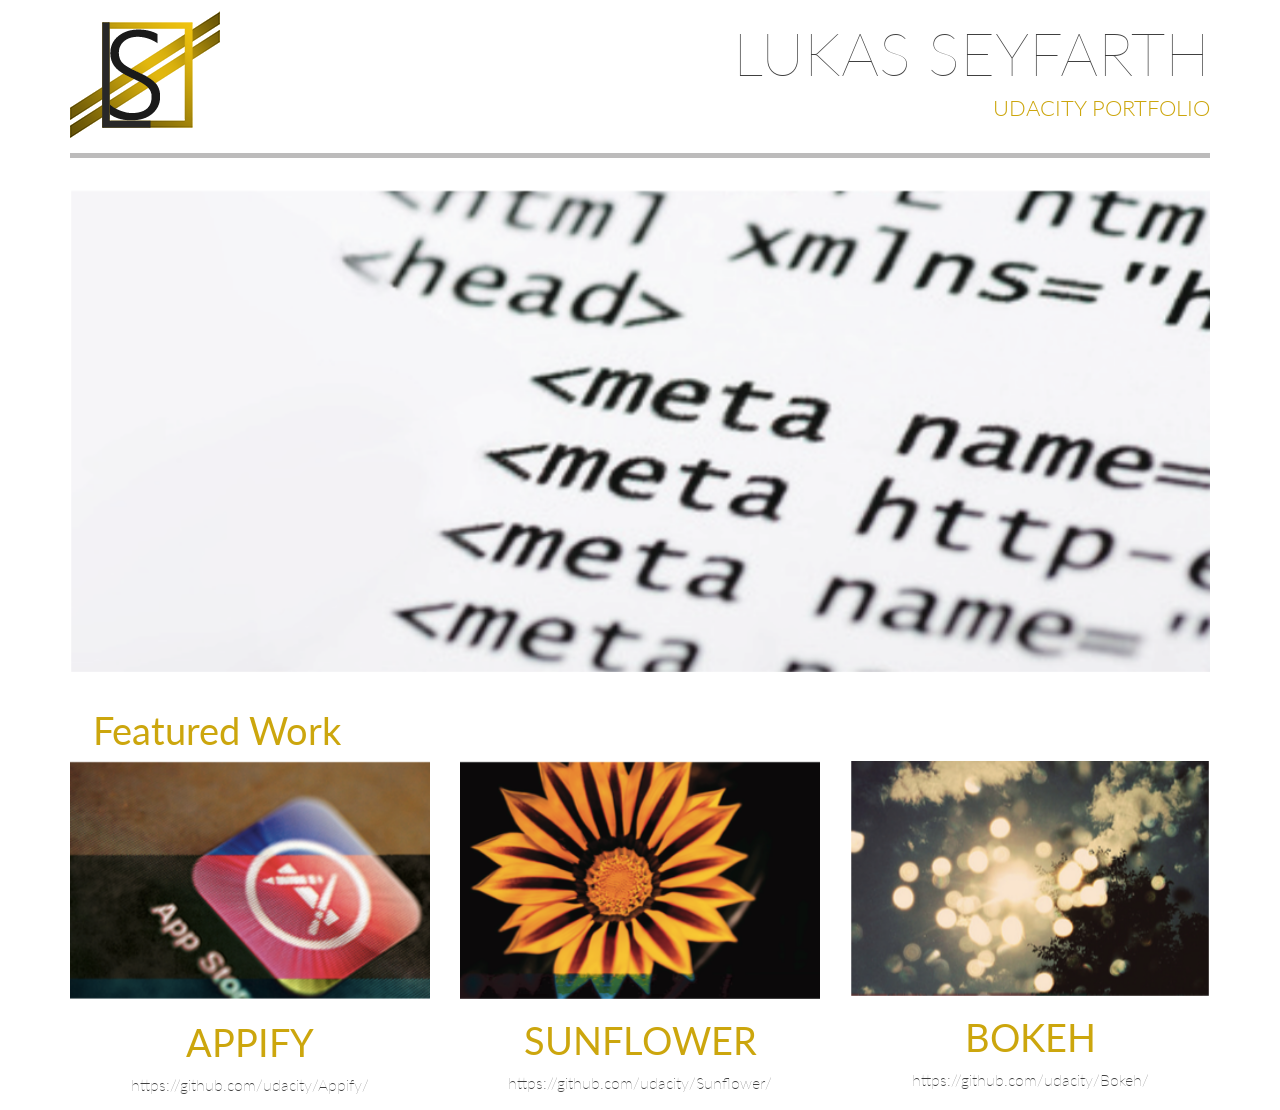
==== index.html @ 7fca0c6e "First Commit" ====
<!DOCTYPE html>
<html lang="en">
	<head>
		<meta charset="utf-8">
		<meta http-equiv="X-UA-Compatible" content="IE=edge">
		<meta name="viewport" content="width=device-width, initial-scale=1">
		<title>My Portfolio</title>
		<link href='http://fonts.googleapis.com/css?family=Lato:100,300,400,500' rel='stylesheet' type='text/css'>
		<link rel="stylesheet" type="text/css" href="css/bootstrap.css">
		<link rel="stylesheet" type="text/css" href="css/style.css">
		<script type="text/javascript" src="js/bootstrap.js"></script>
		<script type="text/javascript" src="js/modal.js"></script>
	</head>
	<body>
		<div class="container">
		<section class="header">
			<div class="row">
				<div class="col-md-6">
					<img class="logo" src="images/mainlogo.png" alt="Logo">
				</div>
				<div class="col-md-6 text-right text-uppercase">
					<h1 class="title-super text-thin">Lukas Seyfarth</h1>
					<h4 class="subtitle">Udacity portfolio</h4>
				</div>
			</div>
			<div class="row">
				<div class="col-md-12">
					<hr class="hr">
				</div>
			</div>
		</section>
			<div class="row">
				<div class="col-md-12">
					<img class="img-responsive" src="images/main.png" alt="Big Center Image">
				</div>
			</div>
			<div class="row">
				<div class="col-md-12">
					<h2 class="text-secondtitle">Featured Work</h2>
				</div>
			</div>

			<div class="row text-center">
				<div class="col-md-4">
					<div class="hover">
						<a href="https://github.com/udacity/appify" data-toggle="tooltip" title="Click here to learn more about the cool App project"> <img class="img-responsive" src="images/appify.png" alt="Appify Picture"></a>
					</div>
						<h3 class="text-uppercase description-project">Appify</h3>
						<a href="https://github.com/udacity/appify" class="text-link" data-toggle="tooltip" title="Click here to learn more about the cool App project">https://github.com/udacity/Appify/</a>
				</div>
				<div class="col-md-4">
					<div class="hover">
						<a href="https://github.com/udacity/sunflower" data-toggle="tooltip" title="Click here to learn more about the awesome Sunflower project"> <img class="img-responsive" src="images/sunflower.png" alt="Sunflower Picture"></a>
					</div>
						<h3 class="text-uppercase description-project">Sunflower</h3>
						<a href="https://github.com/udacity/Sunflower" class="text-link" data-toggle="tooltip" title="Click here to learn more about the awesome Sunflower project">https://github.com/udacity/Sunflower/</a>
				</div>
				<div class="col-md-4">
					<div class="hover">
						<a href="https://github.com/udacity/bokeh" data-toggle="tooltip" title="Click here to learn more about the superb Bokeh project">
						<img class="img-responsive" src="images/bokeh.png" alt="Bokeh Picture"></a>
					</div>
						<h3 class="text-uppercase description-project">Bokeh</h3>
						<a href="https://github.com/udacity/Bokeh" class="text-link" data-toggle="tooltip" title="Click here to learn more about the superb Bokeh project">
						https://github.com/udacity/Bokeh/</a>
				</div>
			</div>
		</div>
</body>
</html>
---- css/style.css ----
/*Medias --------------------------------- */
@media only screen and (max-width: 991px) {
    .logo {
        width: 50%;
        margin: auto;
    }
    .col-md-6 {
        display: inline-table;
    }
    .subtitle {
    font-weight: 300;
    font-size: 22px;
    color: #CCA60D;
    }
    .title-super {
        font-size: 30px
    }
    .hover {
  height: 100%;
  width: 100%;
  overflow: hidden;
}
}
/*css basic --------------------------------- */
body {
    font-family: 'Lato', sans-serif;
    color: #404040;
}
.header {
    position: sticky;
}

.hover {
  height: 100%;
  width: 100%;
}
/*css for Text --------------------------------- */
.text-thin {
	font-weight: 100;
}

.text-secondtitle {
	padding-left:2%;
	color: #CCA60D;
	font-weight:400;
	font-size: 38px;
	margin-top: 1em;
}

.text-link {
	color: #404040;
	font-size: 16px;
	padding: 1em;
	font-weight: 100;
}

.title-super {
	font-size: 60px
}
.description-project {
	font-size: 38px;
	font-weight: 400;
    color: #CCA60D;
}

.subtitle {
	font-weight: 300;
	font-size: 22px;
    color: #CCA60D;
}

/*css for images --------------------------------- */
.title-logo {
	margin-top: 1.5em;
}
.hover img {
    -webkit-transition: all 1s ease; /* Safari and Chrome */
    -moz-transition: all 1s ease; /* Firefox */
    -ms-transition: all 1s ease; /* IE 9 */
    -o-transition: all 1s ease; /* Opera */
    transition: all 1s ease;
}
.hover:hover img {
    -webkit-transform:scale(1.1); /* Safari and Chrome */
    -moz-transform:scale(1.1); /* Firefox */
    -ms-transform:scale(1.1); /* IE 9 */
    -o-transform:scale(1.1); /* Opera */
     transform:scale(1.1);
     opacity: 0.8;
}


/*css for other elements --------------------------*/

hr {
    border: none;
    height: 5px;
    color: #BCBBBB; /* old IE */
    background-color: #BCBBBB; /* Modern Browsers */
    margin-top: 0.2em;
    margin-bottom: 2.2em;
}
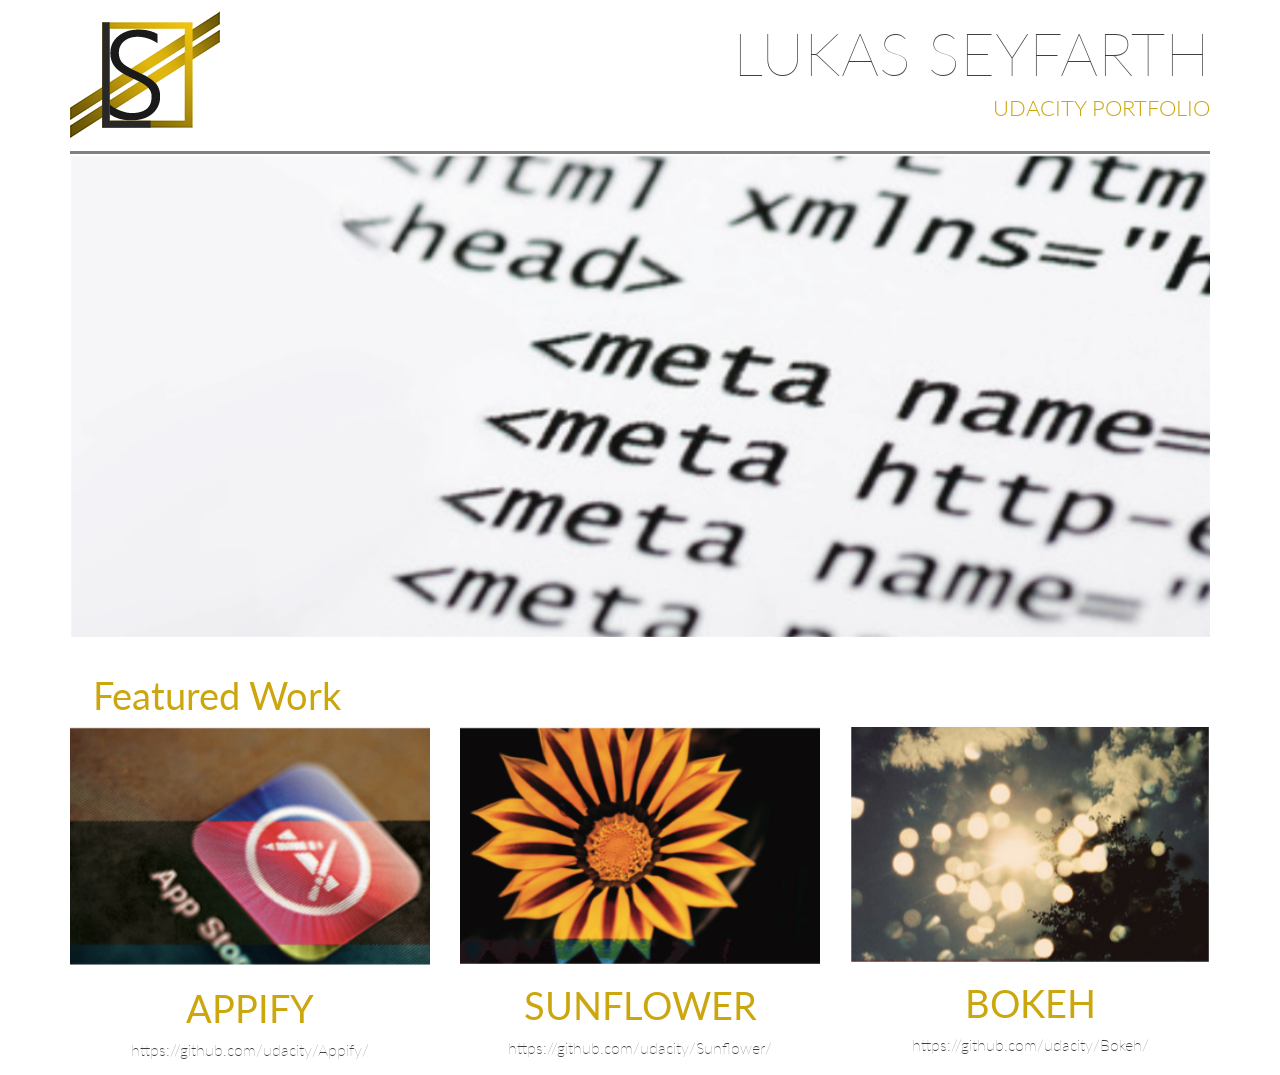
==== commit b7fe380d: "Add files via upload" ====
--- a/index.html
+++ b/index.html
@@ -8,12 +8,10 @@
 		<link href='http://fonts.googleapis.com/css?family=Lato:100,300,400,500' rel='stylesheet' type='text/css'>
 		<link rel="stylesheet" type="text/css" href="css/bootstrap.css">
 		<link rel="stylesheet" type="text/css" href="css/style.css">
-		<script type="text/javascript" src="js/bootstrap.js"></script>
-		<script type="text/javascript" src="js/modal.js"></script>
 	</head>
 	<body>
 		<div class="container">
-		<section class="header">
+		<header class="header">
 			<div class="row">
 				<div class="col-md-6">
 					<img class="logo" src="images/mainlogo.png" alt="Logo">
@@ -25,10 +23,10 @@
 			</div>
 			<div class="row">
 				<div class="col-md-12">
-					<hr class="hr">
 				</div>
 			</div>
-		</section>
+		</header>
+		<section class="bannerandh2">
 			<div class="row">
 				<div class="col-md-12">
 					<img class="img-responsive" src="images/main.png" alt="Big Center Image">
@@ -39,8 +37,8 @@
 					<h2 class="text-secondtitle">Featured Work</h2>
 				</div>
 			</div>
-
-			<div class="row text-center">
+		</section>
+			<section class="row text-center">
 				<div class="col-md-4">
 					<div class="hover">
 						<a href="https://github.com/udacity/appify" data-toggle="tooltip" title="Click here to learn more about the cool App project"> <img class="img-responsive" src="images/appify.png" alt="Appify Picture"></a>
@@ -64,7 +62,7 @@
 						<a href="https://github.com/udacity/Bokeh" class="text-link" data-toggle="tooltip" title="Click here to learn more about the superb Bokeh project">
 						https://github.com/udacity/Bokeh/</a>
 				</div>
-			</div>
+			</section>
 		</div>
 </body>
 </html>
--- a/css/style.css
+++ b/css/style.css
@@ -1,26 +1,31 @@
 /*Medias --------------------------------- */
 @media only screen and (max-width: 991px) {
-    .logo {
-        width: 50%;
-        margin: auto;
-    }
-    .col-md-6 {
-        display: inline-table;
-    }
-    .subtitle {
+.logo {
+    width: 50%;
+    margin: auto;
+}
+
+.col-md-6 {
+    display: inline-table;
+}
+
+.subtitle {
     font-weight: 300;
     font-size: 22px;
     color: #CCA60D;
-    }
-    .title-super {
-        font-size: 30px
-    }
+}
+
+.title-super {
+    font-size: 30px
+}
+
     .hover {
-  height: 100%;
-  width: 100%;
-  overflow: hidden;
+    height: 100%;
+    width: 100%;
+    overflow: hidden;
 }
 }
+
 /*css basic --------------------------------- */
 body {
     font-family: 'Lato', sans-serif;
@@ -28,12 +33,15 @@
 }
 .header {
     position: sticky;
+    border-bottom-style: solid;
+    border-color: gray;
 }
 
 .hover {
-  height: 100%;
-  width: 100%;
+    height: 100%;
+    width: 100%;
 }
+
 /*css for Text --------------------------------- */
 .text-thin {
 	font-weight: 100;
@@ -57,6 +65,7 @@
 .title-super {
 	font-size: 60px
 }
+
 .description-project {
 	font-size: 38px;
 	font-weight: 400;
@@ -73,6 +82,7 @@
 .title-logo {
 	margin-top: 1.5em;
 }
+
 .hover img {
     -webkit-transition: all 1s ease; /* Safari and Chrome */
     -moz-transition: all 1s ease; /* Firefox */
@@ -80,6 +90,7 @@
     -o-transition: all 1s ease; /* Opera */
     transition: all 1s ease;
 }
+
 .hover:hover img {
     -webkit-transform:scale(1.1); /* Safari and Chrome */
     -moz-transform:scale(1.1); /* Firefox */
@@ -88,7 +99,6 @@
      transform:scale(1.1);
      opacity: 0.8;
 }
-
 
 /*css for other elements --------------------------*/
 
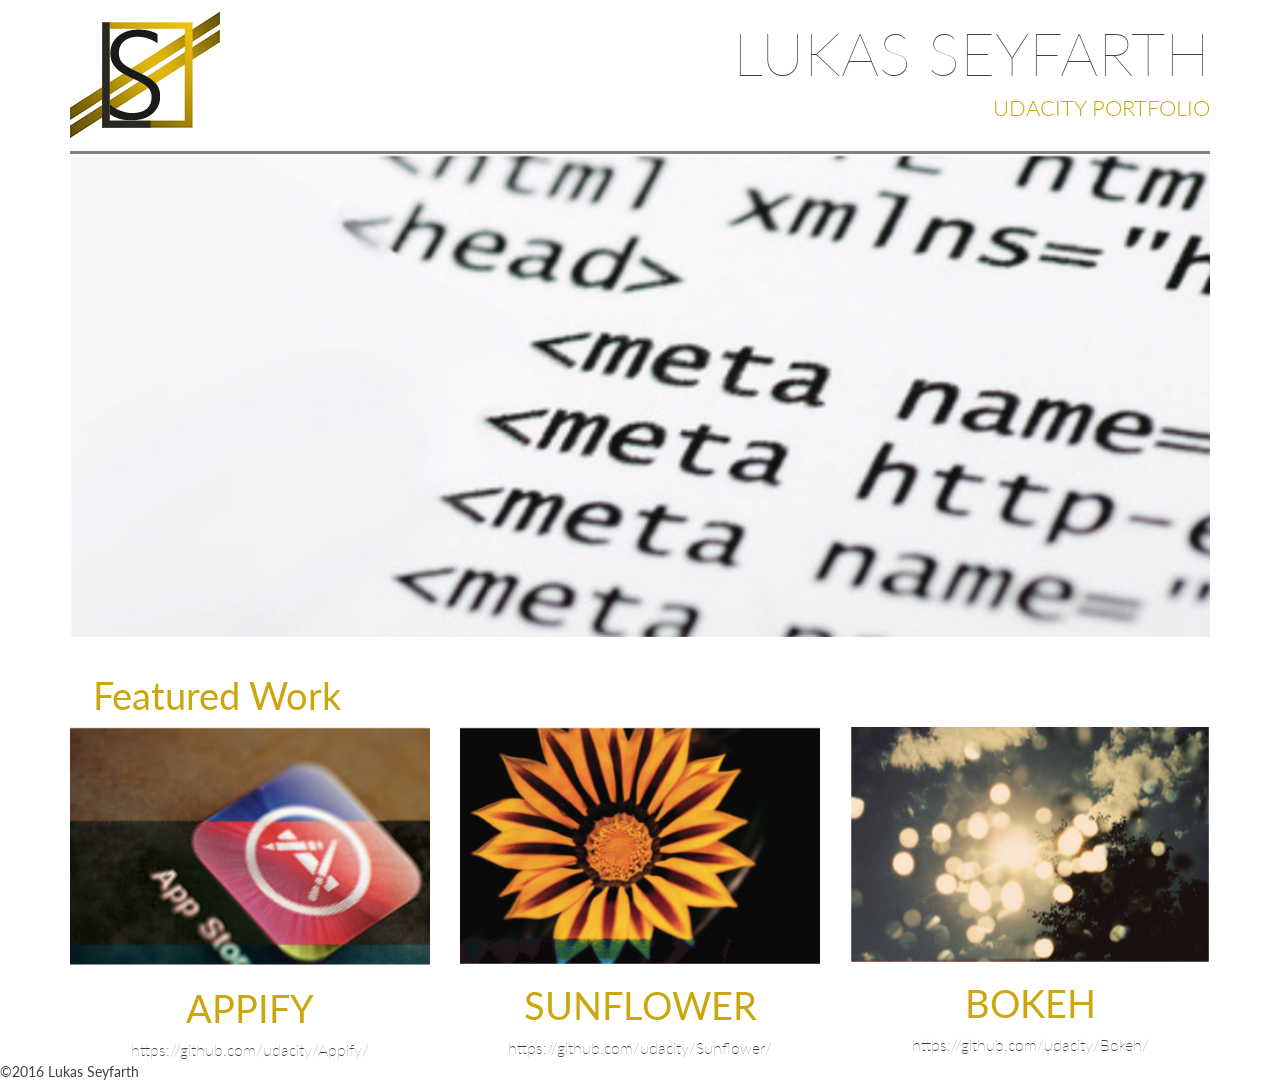
==== commit c4ad4816: "Add files via upload" ====
--- a/index.html
+++ b/index.html
@@ -65,4 +65,7 @@
 			</section>
 		</div>
 </body>
+<footer>
+	<p class="copi">©2016 Lukas Seyfarth</p>
+</footer>
 </html>
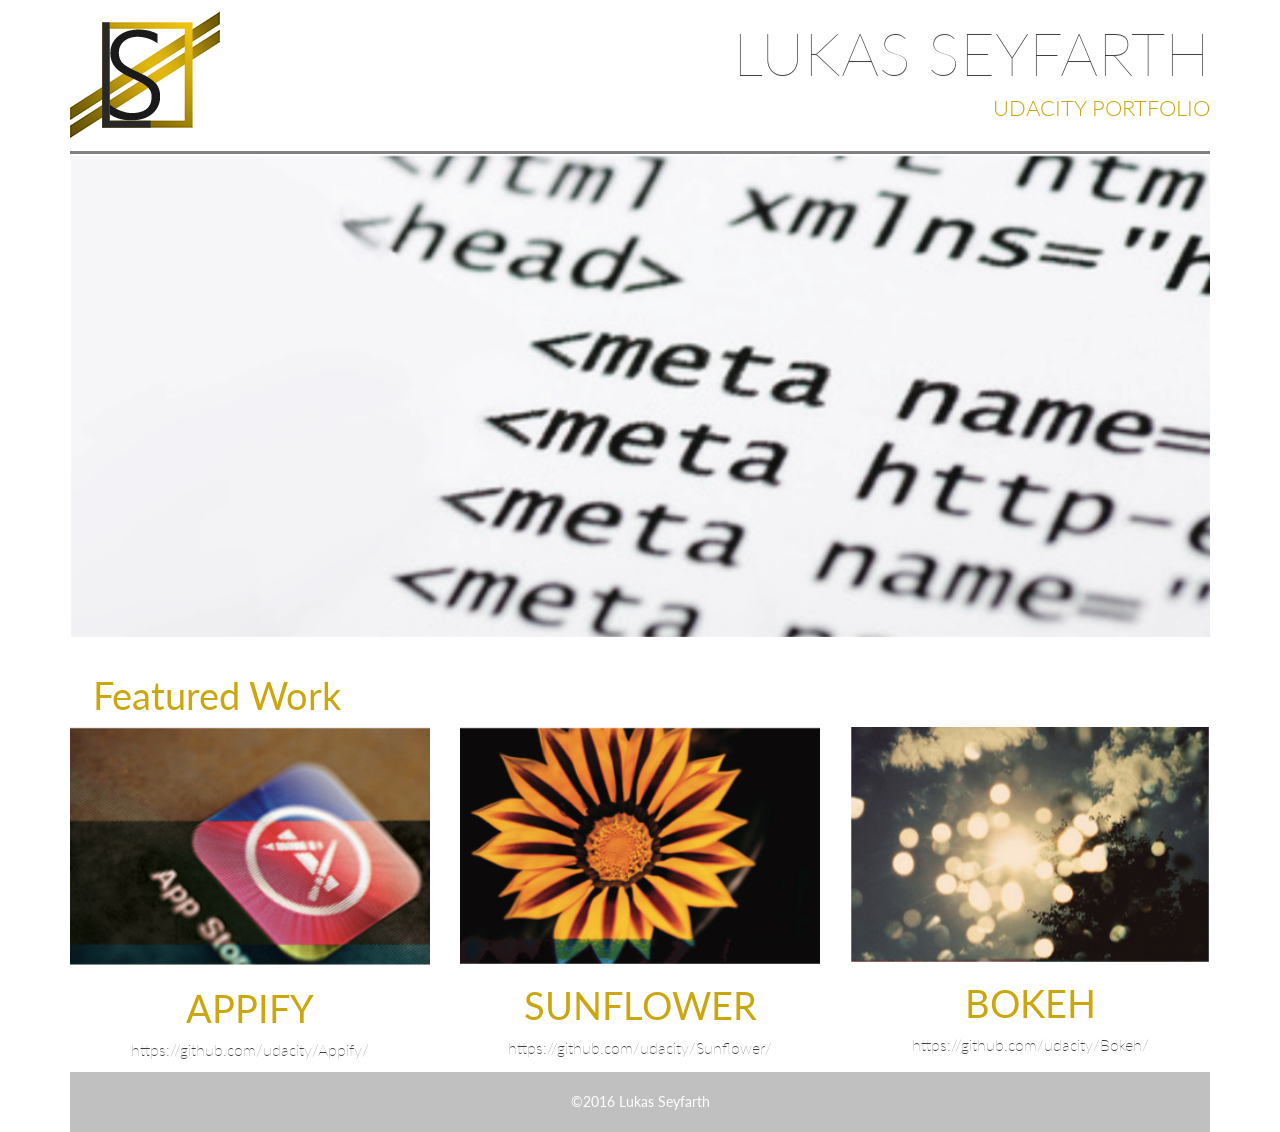
==== commit 3d1d2900: "Add files via upload" ====
--- a/index.html
+++ b/index.html
@@ -63,9 +63,9 @@
 						https://github.com/udacity/Bokeh/</a>
 				</div>
 			</section>
+				<footer class="col-md-12">
+					<p class="copi">©2016 Lukas Seyfarth</p>
+				</footer>
 		</div>
 </body>
-<footer>
-	<p class="copi">©2016 Lukas Seyfarth</p>
-</footer>
 </html>
--- a/css/style.css
+++ b/css/style.css
@@ -31,6 +31,12 @@
     font-family: 'Lato', sans-serif;
     color: #404040;
 }
+
+footer {
+    padding-top: 20px;
+    background-color: #C0C0C0;
+}
+
 .header {
     position: sticky;
     border-bottom-style: solid;
@@ -40,6 +46,16 @@
 .hover {
     height: 100%;
     width: 100%;
+}
+
+.copi {
+    text-align: center;
+    color: white;
+    padding-bottom: 20px;
+    margin-bottom: 0px;
+}
+.text-center{
+    padding-bottom: 10px;
 }
 
 /*css for Text --------------------------------- */
